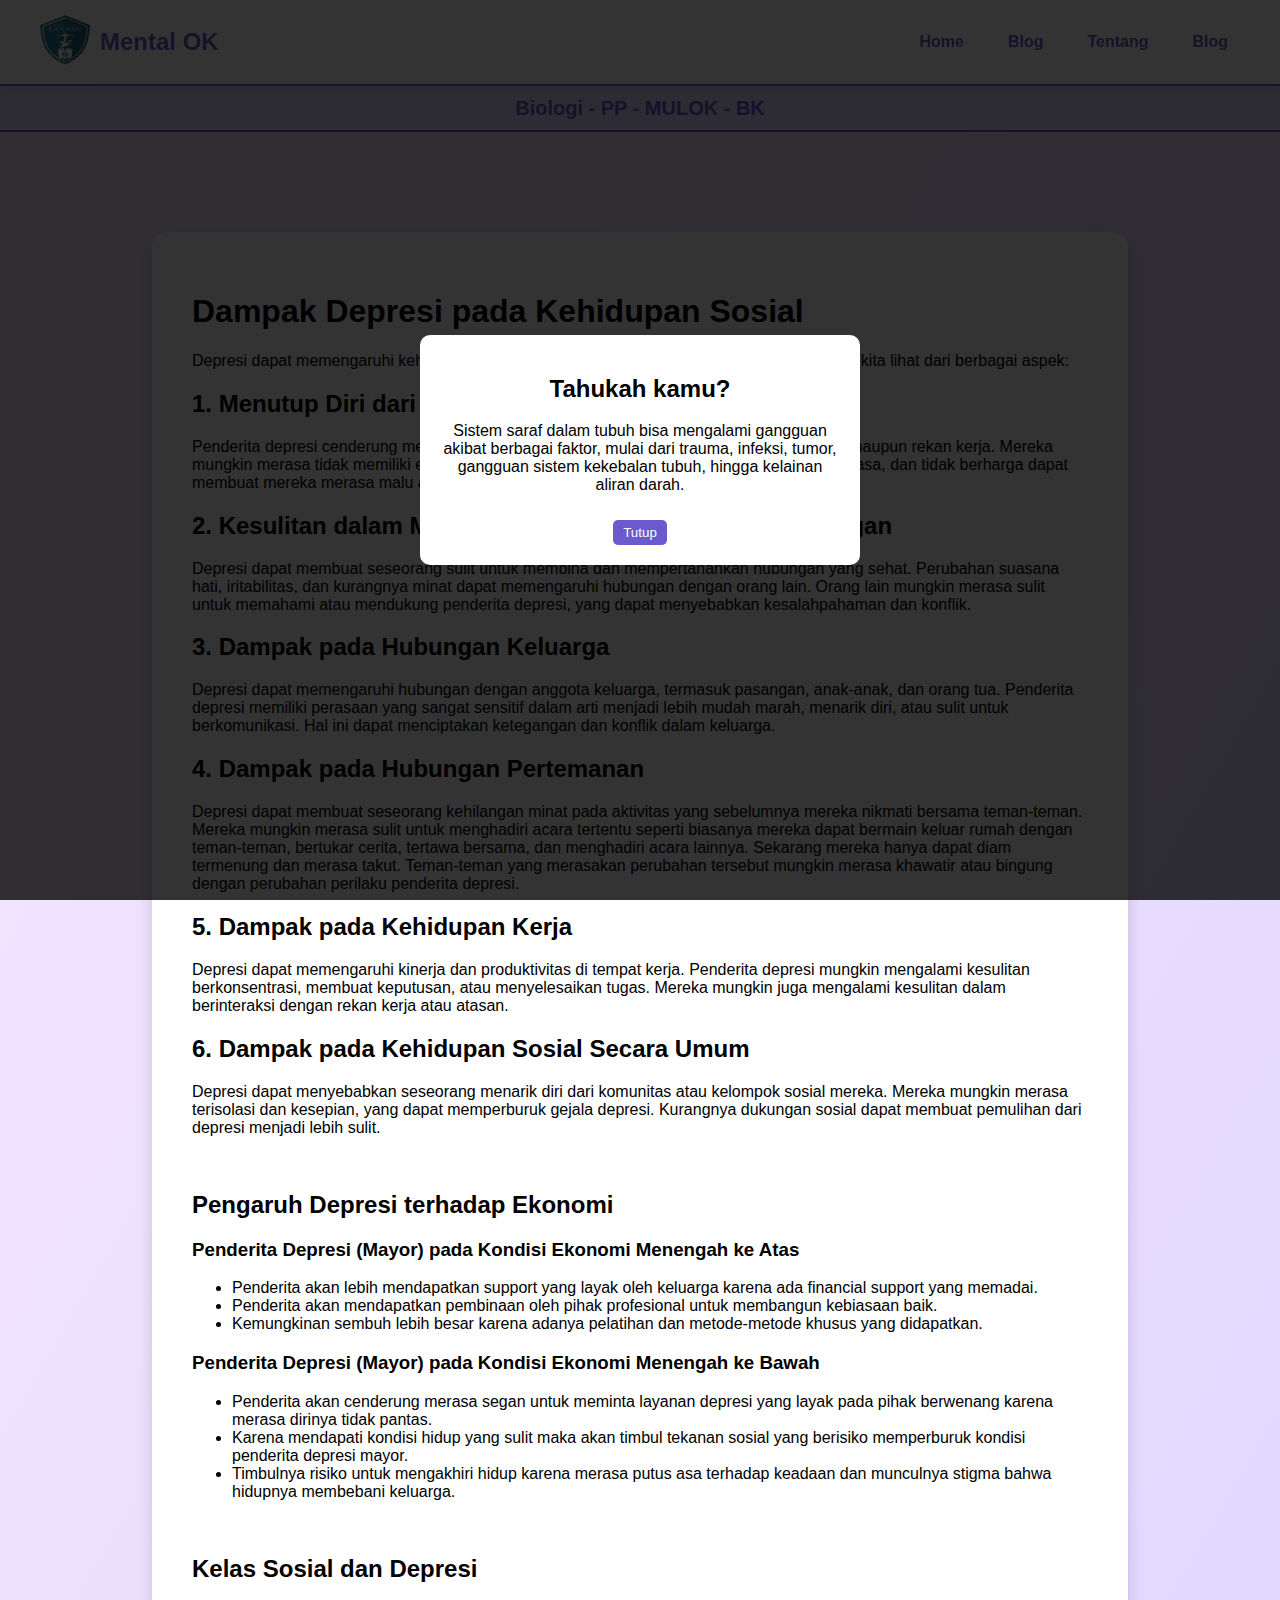
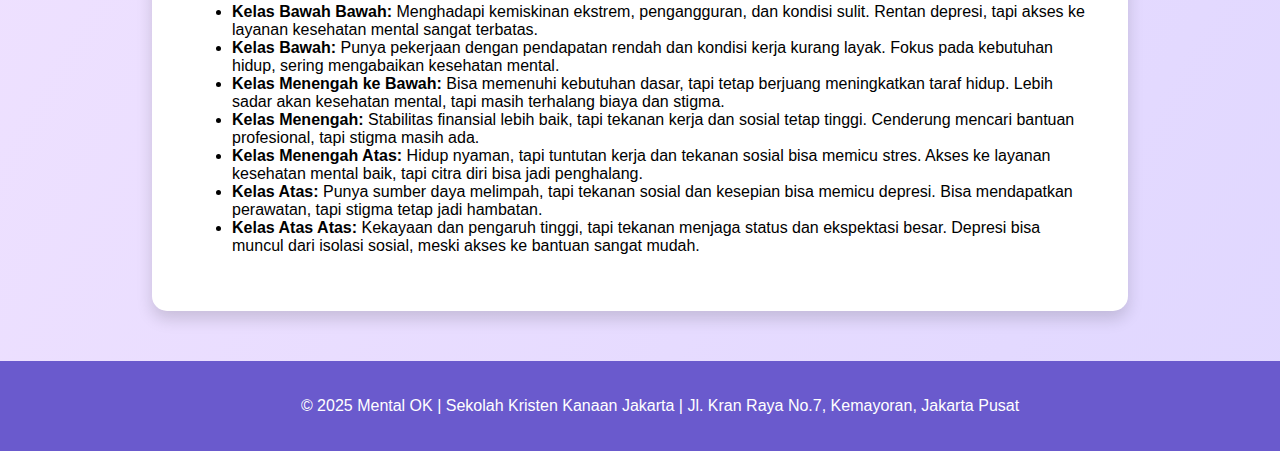
==== Blog.html @ 83d3539c "tes" ====
<!DOCTYPE html>
<html lang="id">
<head>
    <meta charset="UTF-8">
    <meta name="viewport" content="width=device-width, initial-scale=1.0">
    <title>Blog - Dampak Depresi pada Kehidupan Sosial</title>
    <link rel="stylesheet" href="Blog.css">
</head>
<body>
    <div class="header">
        <div class="logo-container">
            <a href="./index.html">
                <img src="logo.jpg" alt="Logo Mental OK" class="logo">
            </a>
            <div class="title">
                <a href="./index.html" style="color: #6a5acd; text-decoration: none;">Mental OK</a>
            </div>
        </div>
        <div class="nav">
            <a href="./index.html">Home</a>
            <a href="./index.html">Blog</a>
            <a href="./index.html" onclick="sessionStorage.setItem('scrollTarget', 'scroll-3')">Tentang</a>
            <a href="./Blog.html">Blog</a>
        </div>
    </div>
    <div class="page-title">
        Biologi - PP - MULOK - BK
    </div>
    <div class="container" id="blog-container">
        <h1>Dampak Depresi pada Kehidupan Sosial</h1>
        <p>Depresi dapat memengaruhi kehidupan sosial seseorang secara signifikan seperti yang dapat kita lihat dari berbagai aspek:</p>
        
        <h2>1. Menutup Diri dari Interaksi Sosial</h2>
        <p>Penderita depresi cenderung menarik diri dari interaksi sosial, baik dengan keluarga, teman, maupun rekan kerja. Mereka mungkin merasa tidak memiliki energi atau minat untuk bersosialisasi. Perasaan sedih, putus asa, dan tidak berharga dapat membuat mereka merasa malu atau tidak nyaman untuk berinteraksi dengan orang lain.</p>
        
        <h2>2. Kesulitan dalam Membina dan Mempertahankan Hubungan</h2>
        <p>Depresi dapat membuat seseorang sulit untuk membina dan mempertahankan hubungan yang sehat. Perubahan suasana hati, iritabilitas, dan kurangnya minat dapat memengaruhi hubungan dengan orang lain. Orang lain mungkin merasa sulit untuk memahami atau mendukung penderita depresi, yang dapat menyebabkan kesalahpahaman dan konflik.</p>
        
        <h2>3. Dampak pada Hubungan Keluarga</h2>
        <p>Depresi dapat memengaruhi hubungan dengan anggota keluarga, termasuk pasangan, anak-anak, dan orang tua. Penderita depresi memiliki perasaan yang sangat sensitif dalam arti menjadi lebih mudah marah, menarik diri, atau sulit untuk berkomunikasi. Hal ini dapat menciptakan ketegangan dan konflik dalam keluarga.</p>
        
        <h2>4. Dampak pada Hubungan Pertemanan</h2>
        <p>Depresi dapat membuat seseorang kehilangan minat pada aktivitas yang sebelumnya mereka nikmati bersama teman-teman. Mereka mungkin merasa sulit untuk menghadiri acara tertentu seperti biasanya mereka dapat bermain keluar rumah dengan teman-teman, bertukar cerita, tertawa bersama, dan menghadiri acara lainnya. Sekarang mereka hanya dapat diam termenung dan merasa takut. Teman-teman yang merasakan perubahan tersebut mungkin merasa khawatir atau bingung dengan perubahan perilaku penderita depresi.</p>
        
        <h2>5. Dampak pada Kehidupan Kerja</h2>
        <p>Depresi dapat memengaruhi kinerja dan produktivitas di tempat kerja. Penderita depresi mungkin mengalami kesulitan berkonsentrasi, membuat keputusan, atau menyelesaikan tugas. Mereka mungkin juga mengalami kesulitan dalam berinteraksi dengan rekan kerja atau atasan.</p>
        
        <h2>6. Dampak pada Kehidupan Sosial Secara Umum</h2>
        <p>Depresi dapat menyebabkan seseorang menarik diri dari komunitas atau kelompok sosial mereka. Mereka mungkin merasa terisolasi dan kesepian, yang dapat memperburuk gejala depresi. Kurangnya dukungan sosial dapat membuat pemulihan dari depresi menjadi lebih sulit.</p>
        <br>
        <h2>Pengaruh Depresi terhadap Ekonomi</h2>
        
        <h3>Penderita Depresi (Mayor) pada Kondisi Ekonomi Menengah ke Atas</h3>
        <ul>
            <li>Penderita akan lebih mendapatkan support yang layak oleh keluarga karena ada financial support yang memadai.</li>
            <li>Penderita akan mendapatkan pembinaan oleh pihak profesional untuk membangun kebiasaan baik.</li>
            <li>Kemungkinan sembuh lebih besar karena adanya pelatihan dan metode-metode khusus yang didapatkan.</li>
        </ul>
        
        <h3>Penderita Depresi (Mayor) pada Kondisi Ekonomi Menengah ke Bawah</h3>
        <ul>
            <li>Penderita akan cenderung merasa segan untuk meminta layanan depresi yang layak pada pihak berwenang karena merasa dirinya tidak pantas.</li>
            <li>Karena mendapati kondisi hidup yang sulit maka akan timbul tekanan sosial yang berisiko memperburuk kondisi penderita depresi mayor.</li>
            <li>Timbulnya risiko untuk mengakhiri hidup karena merasa putus asa terhadap keadaan dan munculnya stigma bahwa hidupnya membebani keluarga.</li>
        </ul>
        <br>
        <h2>Kelas Sosial dan Depresi</h2>
        <ul>
            <li><strong>Kelas Bawah Bawah:</strong> Menghadapi kemiskinan ekstrem, pengangguran, dan kondisi sulit. Rentan depresi, tapi akses ke layanan kesehatan mental sangat terbatas.</li>
            <li><strong>Kelas Bawah:</strong> Punya pekerjaan dengan pendapatan rendah dan kondisi kerja kurang layak. Fokus pada kebutuhan hidup, sering mengabaikan kesehatan mental.</li>
            <li><strong>Kelas Menengah ke Bawah:</strong> Bisa memenuhi kebutuhan dasar, tapi tetap berjuang meningkatkan taraf hidup. Lebih sadar akan kesehatan mental, tapi masih terhalang biaya dan stigma.</li>
            <li><strong>Kelas Menengah:</strong> Stabilitas finansial lebih baik, tapi tekanan kerja dan sosial tetap tinggi. Cenderung mencari bantuan profesional, tapi stigma masih ada.</li>
            <li><strong>Kelas Menengah Atas:</strong> Hidup nyaman, tapi tuntutan kerja dan tekanan sosial bisa memicu stres. Akses ke layanan kesehatan mental baik, tapi citra diri bisa jadi penghalang.</li>
            <li><strong>Kelas Atas:</strong> Punya sumber daya melimpah, tapi tekanan sosial dan kesepian bisa memicu depresi. Bisa mendapatkan perawatan, tapi stigma tetap jadi hambatan.</li>
            <li><strong>Kelas Atas Atas:</strong> Kekayaan dan pengaruh tinggi, tapi tekanan menjaga status dan ekspektasi besar. Depresi bisa muncul dari isolasi sosial, meski akses ke bantuan sangat mudah.</li>
        </ul>
    </div>
    
    <div class="footer">
        <p>&copy; 2025 Mental OK | Sekolah Kristen Kanaan Jakarta | Jl. Kran Raya No.7, Kemayoran, Jakarta Pusat</p>
    </div>
    
    <script src="Blog.js"></script>
</body>
</html>
---- Blog.css ----
body {
    font-family: Arial, sans-serif;
    text-align: left;
    background: linear-gradient(120deg, #f6e6ff, #e0d7ff);
    margin: 0;
    padding: 0;
    overflow-x: hidden;
}

.header {
    position: fixed;
    top: 0;
    left: 0;
    right: 0;
    z-index: 1000;
    display: flex;
    align-items: center;
    justify-content: space-between;
    background: white;
    padding: 15px 40px;
    border-bottom: 2px solid #6a5acd;
    box-shadow: 0 4px 8px rgba(0, 0, 0, 0.1);
    box-sizing: border-box;
}

.logo-container {
    display: flex;
    align-items: center;
}

.logo {
    width: 50px;
    height: 50px;
    margin-right: 10px;
    background: lightgray;
    border-radius: 20%;
}

.title {
    font-size: 24px;
    font-weight: bold;
    color: #6a5acd;
}

.page-title {
    text-align: center;
    font-size: 20px;
    font-weight: bold;
    color: #6a5acd;
    background: #e0d7ff;
    padding: 10px;
    margin-top: 87px;
    border-bottom: 2px solid #6a5acd;
}

.nav {
    display: flex;
    gap: 20px;
}

.nav a {
    text-decoration: none;
    color: #6a5acd;
    font-weight: bold;
    padding: 8px 12px;
    border-radius: 5px;
    transition: background 0.3s;
}

.nav a:hover {
    background: #e0d7ff;
}

.decorative-circle {
    position: absolute;
    width: 100px;
    height: 100px;
    background: rgba(106, 90, 205, 0.2);
    border-radius: 50%;
    filter: blur(10px);
    z-index: -1;
}

.circle-top-left {
    top: 50px;
    left: 30px;
}

.circle-bottom-right {
    bottom: 50px;
    right: 30px;
}

.wave {
    position: absolute;
    width: 100%;
    bottom: 0;
    left: 0;
    z-index: -1;
}

.container {
    width: 70%;
    max-width: 100%;
    margin: 100px auto 50px;
    background: #ffffff;
    padding: 40px;
    border-radius: 15px;
    box-shadow: 0 8px 16px rgba(0, 0, 0, 0.15);
    position: relative;
    overflow-wrap: break-word;
}

.result-image {
    width: 250px;
    height: auto;
    margin: 20px 0;
    border-radius: 10px;
    box-shadow: 0 4px 8px rgba(0, 0, 0, 0.1);
}


.question-number {
    font-size: 20px;
    font-weight: bold;
    color: #6a5acd;
    margin-bottom: 15px;
    display: block;
}

.question {
    font-size: 22px;
    font-weight: bold;
    margin-bottom: 15px;
    color: #4a3c8c;
}

.options button {
    display: block;
    width: 100%;
    margin: 5px 0;
    padding: 12px;
    border: none;
    border-radius: 25px;
    background-color: #6a5acd;
    color: white;
    font-size: 16px;
    cursor: pointer;
    transition: background 0.3s;
}

.options button.selected {
    background-color: #4a3c8c;
}

.options button:hover {
    background-color: #5548b0;
}

.submit-button {
    margin-top: 20px;
    padding: 16px 30px;
    font-size: 18px;
    color: white;
    background: #6a5acd;
    border: none;
    border-radius: 30px;
    cursor: pointer;
    transition: background 0.3s;
    display: block;
    position: relative;
    margin-left: auto;
    margin-right: auto;
    text-align: center;
}

.submit-button:hover {
    background: #5548b0;
}

.star {
    position: absolute;
    width: 6px;
    height: 6px;
    background: white;
    box-shadow: 0 0 8px white;
    border-radius: 50%;
    opacity: 0;
    animation: twinkle 1s ease-out;
}

@keyframes twinkle {
    0% { opacity: 0; transform: scale(0.5); }
    50% { opacity: 1; transform: scale(1.2); }
    100% { opacity: 0; transform: scale(0.5); }
}

.footer {
    background-color: #6a5acd;
    color: white;
    padding: 20px;
    position: relative;
    width: 100%;
    left: 0;
    text-align: center;
    z-index: 1000;
    bottom: 0;
}
.explanation-box {
    margin-top: 30px;
    padding: 20px;
    background: #f0f0ff;
    border-radius: 12px;
    box-shadow: 0 4px 8px rgba(0, 0, 0, 0.1);
    opacity: 1;  
    transform: translateY(0);
    transition: opacity 0.8s ease-out, transform 0.8s ease-out;
}

.explanation-box h2 {
    font-size: 24px;
    font-weight: bold;
    color: #6a5acd;
    margin-bottom: 10px;
}

.explanation-box p {
    font-size: 16px;
    color: #333;
}

.button-container {
    display: flex;
    justify-content: center;
    gap: 10px;
    margin-top: 20px;
}

.handle-button {
    background-color: #ff6347;
    color: white;
    border: none;
    padding: 10px 20px;
    font-size: 16px;
    cursor: pointer;
    border-radius: 5px;
    animation: breathing 2s infinite ease-in-out;
}

.retry-button {
    background-color: #6a5acd;
    color: white;
    border: none;
    padding: 10px 20px;
    font-size: 16px;
    cursor: pointer;
    border-radius: 5px;
}

@keyframes breathing {
    0% { transform: scale(1); opacity: 1; }
    50% { transform: scale(1.1); opacity: 0.8; }
    100% { transform: scale(1); opacity: 1; }
}

@media (max-width: 768px) {
    .wrapper {
        display: flex;
        flex-direction: column;
        min-height: 100vh;
    }

    .container {
        flex-grow: 1;
    }

    .footer {
        margin-top: auto;
    }
    .header {
        flex-direction: column;
        padding: 10px 20px;
    }
    .nav {
        gap: 10px;
    }
}

@media (max-width: 480px) {
    .container {
        width: 95%;
        padding: 20px;
    }
    body {
        padding-bottom: 60px;
    }
    .footer {
        position: fixed;
        bottom: 0;
        width: 100%;
        font-size: 12px;
        padding: 15px;
    }
    .question {
        font-size: 18px;
    }
    .submit-button {
        font-size: 16px;
        padding: 12px 24px;
    }
}
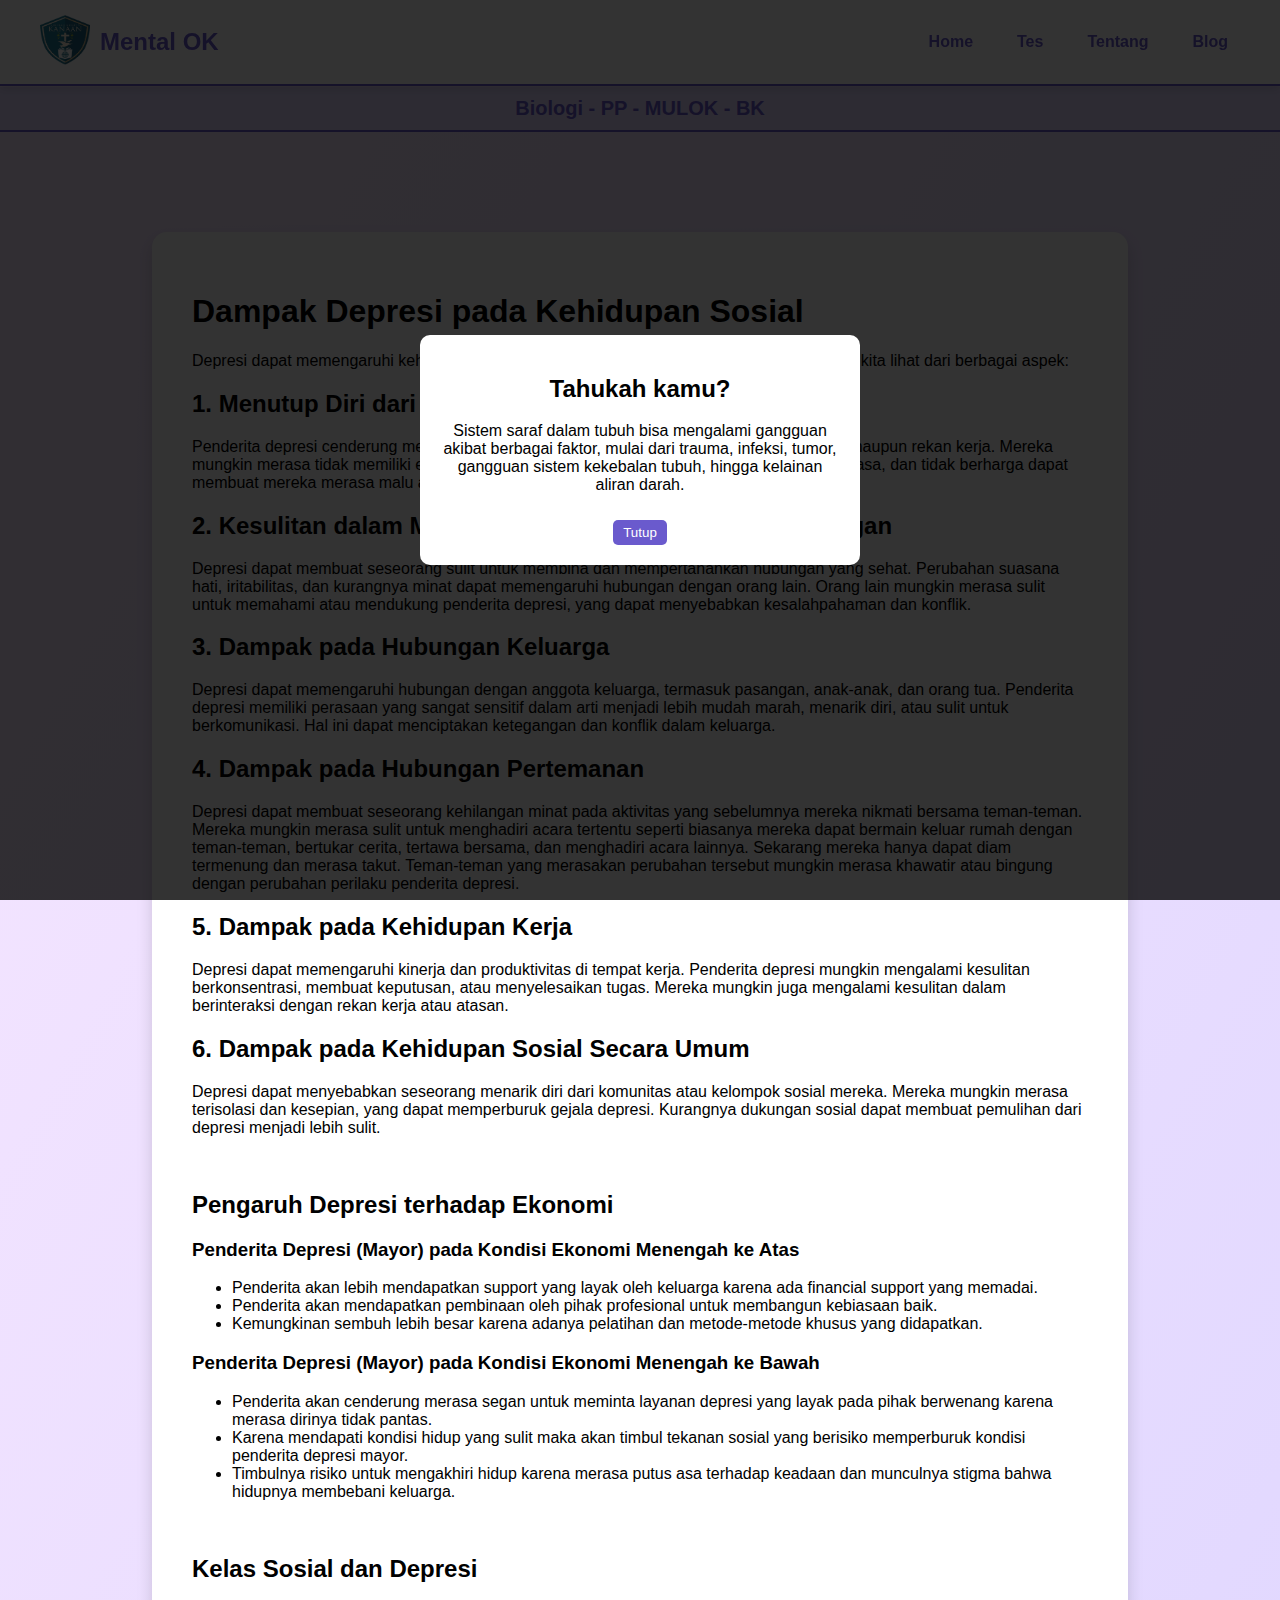
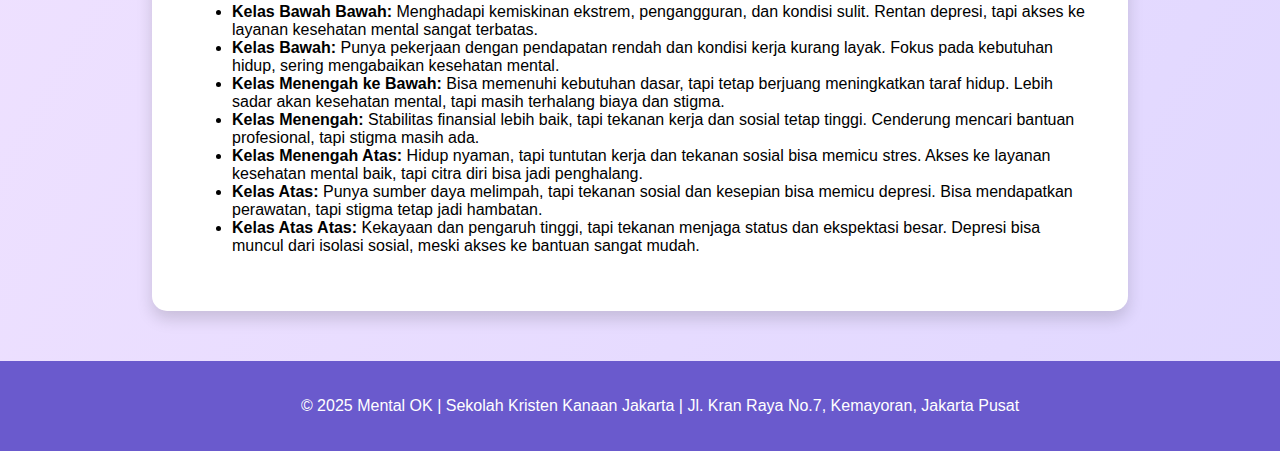
==== commit 7269cb14: "abc" ====
--- a/Blog.html
+++ b/Blog.html
@@ -5,6 +5,7 @@
     <meta name="viewport" content="width=device-width, initial-scale=1.0">
     <title>Blog - Dampak Depresi pada Kehidupan Sosial</title>
     <link rel="stylesheet" href="Blog.css">
+    <link rel="icon" type="image/png" href="logo.png">
 </head>
 <body>
     <div class="header">
@@ -18,7 +19,7 @@
         </div>
         <div class="nav">
             <a href="./index.html">Home</a>
-            <a href="./index.html">Blog</a>
+            <a href="./index.html">Tes</a>
             <a href="./index.html" onclick="sessionStorage.setItem('scrollTarget', 'scroll-3')">Tentang</a>
             <a href="./Blog.html">Blog</a>
         </div>
--- a/Blog.css
+++ b/Blog.css
@@ -281,6 +281,10 @@
         flex-direction: column;
         padding: 10px 20px;
     }
+    .page-title {
+        margin-top: 110px !important;
+        width: 100vw !important;
+    }
     .nav {
         gap: 10px;
     }
@@ -304,6 +308,10 @@
     .question {
         font-size: 18px;
     }
+    .page-title {
+        margin-top: 110px !important;
+        width: 100vw !important;
+    }
     .submit-button {
         font-size: 16px;
         padding: 12px 24px;
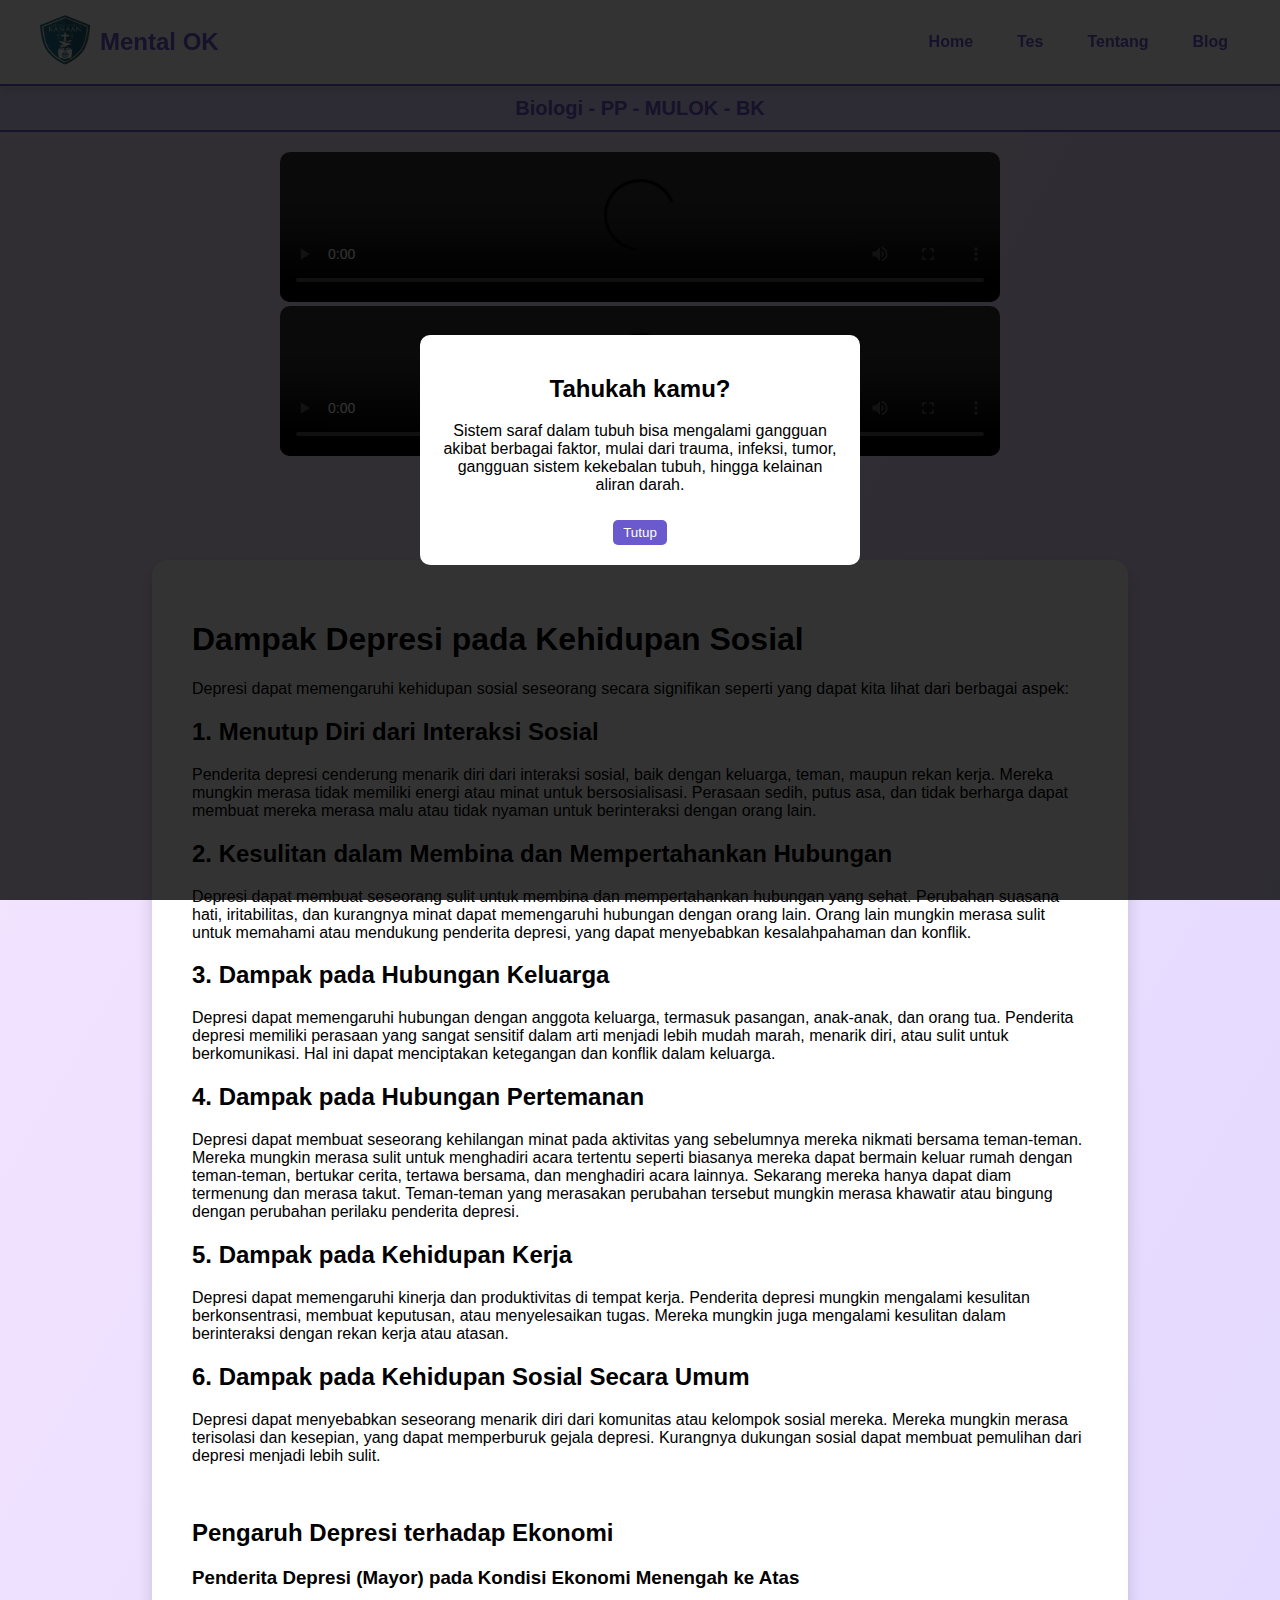
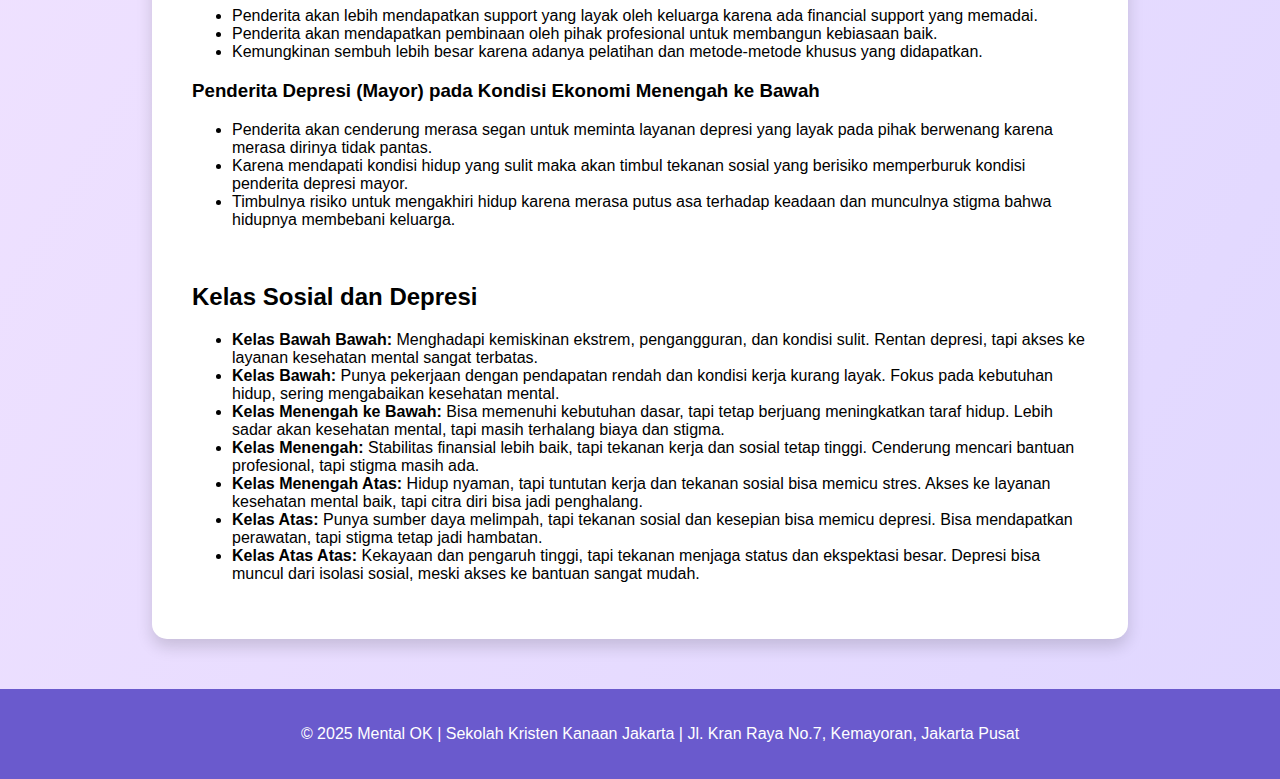
==== commit dff3b4bf: "blog" ====
--- a/Blog.html
+++ b/Blog.html
@@ -26,6 +26,16 @@
     </div>
     <div class="page-title">
         Biologi - PP - MULOK - BK
+    </div>   
+    <div class="video-container">
+        <video id="blog-video" controls>
+            <source src="video4.mp4" type="video/mp4">
+            Browser Anda tidak mendukung elemen video.
+        </video>
+        <video id="blog-video" controls>
+            <source src="video5.mp4" type="video/mp4">
+            Browser Anda tidak mendukung elemen video.
+        </video>
     </div>
     <div class="container" id="blog-container">
         <h1>Dampak Depresi pada Kehidupan Sosial</h1>
--- a/Blog.css
+++ b/Blog.css
@@ -257,6 +257,29 @@
     border-radius: 5px;
 }
 
+.video-container {
+    text-align: center;
+    margin: 20px auto;
+}
+video {
+    width: 80%;
+    max-width: 720px;
+    border-radius: 10px;
+}
+#playPauseButton {
+    margin-top: 10px;
+    padding: 10px 20px;
+    font-size: 16px;
+    background-color: #6a5acd;
+    color: white;
+    border: none;
+    cursor: pointer;
+    border-radius: 5px;
+}
+#playPauseButton:hover {
+    background-color: #5548b0;
+}
+
 @keyframes breathing {
     0% { transform: scale(1); opacity: 1; }
     50% { transform: scale(1.1); opacity: 0.8; }
